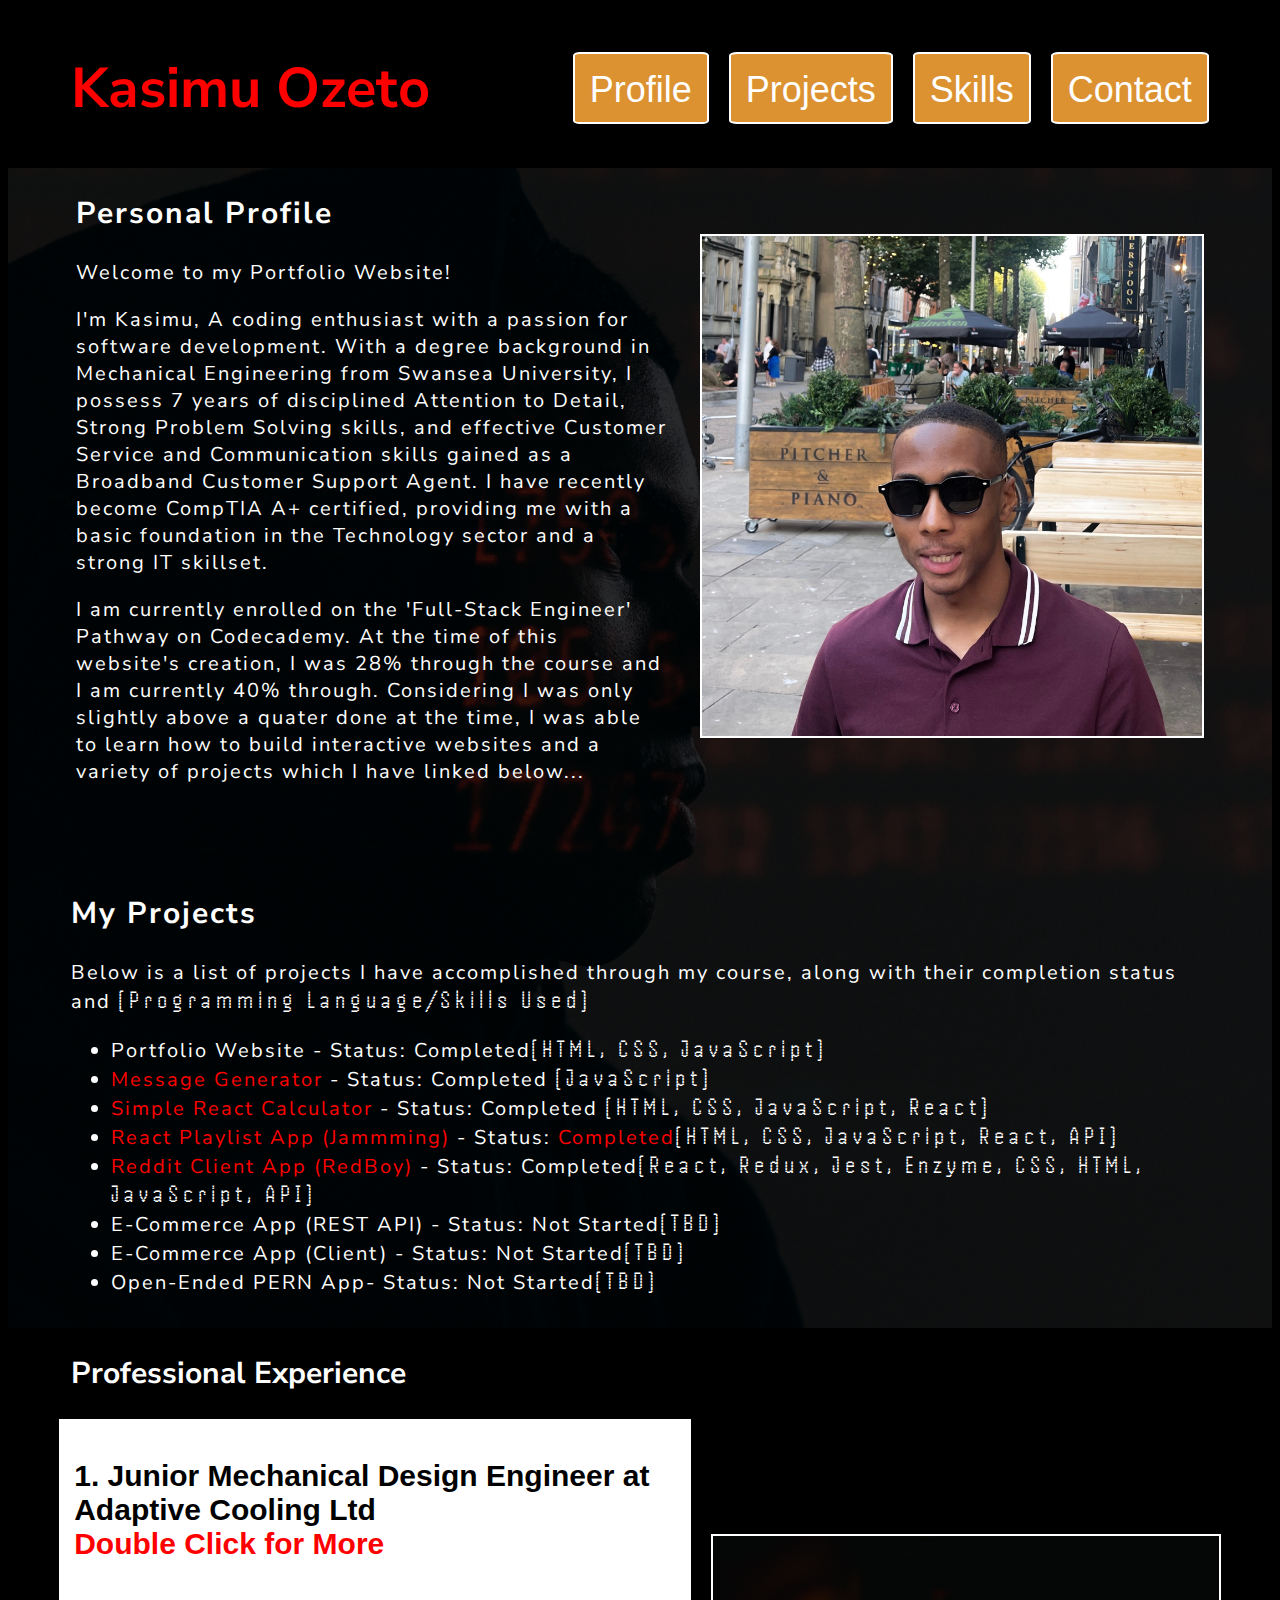
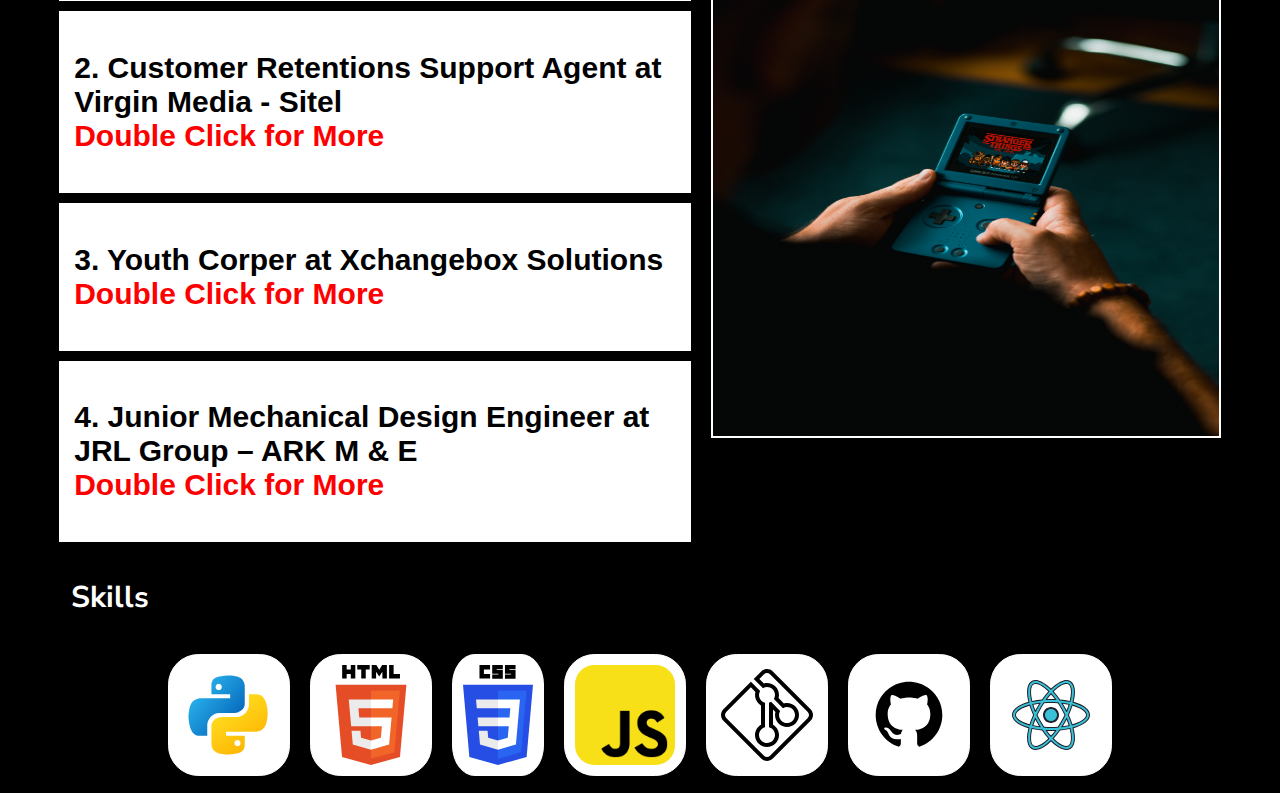
==== index.html @ ed88d2cf "reddit added" ====
<!DOCTYPE html>
<html lang="en">
<head>
    <meta charset="UTF-8">
    <meta name="viewport" content="width=device-width;" />
    <title>Document</title>
    <script src='port.js'></script>
    <link rel="stylesheet" href="style.css" type="text/css">
    <link rel="preconnect" href="https://fonts.googleapis.com">
    <link rel="preconnect" href="https://fonts.gstatic.com" crossorigin>
    <link href="https://fonts.googleapis.com/css2?family=Handjet:wght@400;700&family=Nunito+Sans:ital,opsz,wght@0,6..12,400;0,6..12,700;1,6..12,200&family=Poppins:ital,wght@0,400;0,700;1,200&family=Source+Code+Pro:ital,wght@0,400;0,700;1,200&display=swap" rel="stylesheet">
</head>
<body>
    <div id="container">
        <header id="nav">
        
            <h1 id="myname">Kasimu Ozeto</h1>
            <nav>
                <button><a href="#personal-profile">Profile</a></button>
                <button><a href="#projects">Projects</a></button>
                <button><a href="#skills">Skills</a></button>
                <button><a href="contact.html" target="_blank">Contact</a></button>
            </nav>
        </header>
    
        <main>
            <div id="overlay">
                <div id="personal-profile">
                    <div class='flexitem' id="statement">
                      <h2>Personal Profile</h2>
                      <p>Welcome to my Portfolio Website! </p>
                      <p>I'm Kasimu, A coding enthusiast with a passion for software development. With a degree background in Mechanical Engineering from Swansea University, I possess 7 years of disciplined Attention to Detail, Strong Problem Solving skills, and effective Customer Service and Communication skills gained as a Broadband Customer Support Agent. I have recently become CompTIA A+ certified, providing me with a basic foundation in the Technology sector and a strong IT skillset.</p>
                      <p>I am currently enrolled on the 'Full-Stack Engineer' Pathway on Codecademy. At the time of this website's creation, I was 28% through the course and I am currently 40% through. Considering I was only slightly above a quater done at the time, I was able to learn how to build interactive websites and a variety of projects which I have linked below...</p>
                    </div>
                    <img class='flexitem' id="image1" src="images/me.jpg" alt="Kasimu">
                </div>
        
                <div id="projects">
                    <h2>My Projects</h2>
                    <p>Below is a list of projects I have accomplished through my course, along with their completion status and <span>(Programming Language/Skills Used)</span> </p>
                    <ul id="projlinks">
                        <li>Portfolio Website - Status: Completed<span>(HTML, CSS, JavaScript)</span></li> 
                        <li><a href="https://github.com/shafihi/message-generator" target="_blank">Message Generator</a> - Status: Completed <span>(JavaScript)</span></li>
                        <li><a href="https://github.com/shafihi/simple-react-calculator" target="_blank">Simple React Calculator</a> - Status: Completed <span>(HTML, CSS, JavaScript, React)</span></li>
                        <li><a href="https://jammming-shafihi.netlify.app/" target="_blank">React Playlist App (Jammming)</a> - Status: <a href="https://github.com/shafihi/jammming" target="_blank">Completed</a><span>(HTML, CSS, JavaScript, React, API)</span></li>
                        <li><a href="https://github.com/shafihi/RedBoy" target="_blank">Reddit Client App (RedBoy)</a> - Status: Completed<span>(React, Redux, Jest, Enzyme, CSS, HTML, JavaScript, API)</span></li>
                        <li>E-Commerce App (REST API) - Status: Not Started<span>(TBD)</span></li>
                        <li>E-Commerce App (Client) - Status: Not Started<span>(TBD)</span></li>
                        <li>Open-Ended PERN App- Status: Not Started<span>(TBD)</span></li>
                    </ul>
                </div>
            </div>
            <div id="profxp"><h2 >Professional Experience</h2></div>
            <div id="workxp">
                <div id="jobs" class='flexitem' > 
                    <button class="wxpbutton"><h2><strong>1. Junior Mechanical Design Engineer</strong> at Adaptive Cooling Ltd <span id="wxp1"><br>Double Click for More</span></h2></button>
                    <ul id='aclist'>
                        <li>Current Role</li>
                        <li>Location: Thatcham, UK.</li>
                        <li>Producing calculated engineering designs for ventilation and public health systems in existing and new builds using AutoCad, based on Load calculations obtained using OpenBuildings Designer and its predecessor, Hevacomp.</li>
                        <li>Collaborating in teams to tackle and solve arisen design and process problems.</li>
                        <li>Liaising with installers on building site to achieve the perfect designs and ensure correct installation.</li>
                        <li>Liaising with Electrical contractors to produce efficient and effective designs for both Mechanical and Electrical services.</li>
                        <li>Producing progress reports for numerous projects throughout building and installation stage.</li>
                        <li>Collaborating in teams to produce designs more efficiently.</li>
                    </ul> <br>
                    <button class="wxpbutton"><h2><strong>2. Customer Retentions Support Agent</strong> at Virgin Media - Sitel <span id="wxp2"><br>Double Click for More</span></h2></button>
                    <ul id='vmlist'>
                        <li>Location: Swansea, UK.</li>
                        <li>Managed customer service tickets.</li>
                        <li>Troubleshooted Network and router Issues/bugs for customers remotely.</li>
                        <li>Performed Broadband Diagnostic checks to fix faults.</li>
                        <li>Maintained relationships with customers and offered technical support services over the phone.</li>
                        <li>Managed customer contracts, including offering deals, discounts and bill clarification.</li>
                        <li>Maintained a very good customer retention rate by offering, preparing and sending out new contracts.</li>
                        <li>Briefed team regarding goals, tasks and stats.</li>
                        <li>Liaising with other departments to solve specific and unique customer enquiries and issues.</li>
                    </ul>
                    <br>
    
                    <button class="wxpbutton"><h2>3. Youth Corper at Xchangebox Solutions <span id="wxp3"><br>Double Click for More</span></h2></button>
                    <ul id='xblist'>
                        <li>Location: Abuja, Nigeria.</li>
                        <li>Acquired foundational knowledge and skill in Python programming language and the basics of web programming (HTML, CSS and Javascript).</li>
                        <li>Assisted in creating interactive forms and tables for web pages on the company admin website.</li>
                        <li>Collaborated with the team on projects workflow.</li>
                    </ul>
                    <br>
    
                    <button class="wxpbutton"><h2>4. Junior Mechanical Design Engineer at JRL Group – ARK M & E <span id="wxp4"><br>Double Click for More</span></h2></button>
                    <ul id='jrllist'>
                        <li>Location: London/Borehamwood, UK.</li>
                        <li>Tasked with designing Mechanical building service systems (Hot and Cold water systems, LTHW systems, as well as Air duct systems) based on engineering calculations using softwares such as but not limited to Autodesk Revit and AutoCad.</li>
                        <li>Liaised with Architects and Façade specialists to produce efficient and effective designs.</li>
                        <li>Attended and Representing design team at client meetings to give progress updates, advice on necessary design changes, and discuss next steps and actions on project board.</li>
                        <li>Produced progress reports for numerous projects throughout building stage.</li>
                    </ul>
                    <br>
                </div>
                <img class='flexitem' id="image2" src="images/stranger.jpg" alt="Gamboy - stranger things">
    
                
                    
            </div>
            <div id="skillstint">
                <div id="skills">
                    <h2>Skills</h2><br>
                    <div id='skills-images'>
                      <img src="images/python.svg">
                      <img src="images/HTML5_Logo.svg">
                      <img src="images/CSS3_logo.svg">
                      <img src="images/javascriptlogo.png">
                      <img src="images/git.svg">
                      <img src="images/github.svg">
                      <img src="images/react.svg">
                    </div>
                </div>
                
            </div>
        </main>      
    </div>
    
    <footer>
        
    </footer>
    
</body>
</html>
---- style.css ----
body{
    background-color: black;
    font-family: 'Nunito Sans', sans-serif;
    min-width: 809px;
    

}

h2{
    font-size: 30px;
}

#myname{
    font-size: 3.5em;
}

header{
    display: flex;
    justify-content: space-between;
    align-items: center;
    color: red;  
    background-color: black;
    padding-left: 5%;
    padding-right: 5%;
    height: 10em;
}

nav{
    display: flex;
    font-size: 18px;
    gap: 20px;
    align-items: center;
    height: 10em;
}

#nav button{
    height: 2em;
    font-size: 2em;
    background-color: rgb(220, 146, 49);
}

button{
    background-color: rgb(0, 0, 0);
    padding: 15px;
    border: 2px solid rgb(255, 255, 255);
    border-radius: 5%;
    
}

a{
    text-decoration: none;
    color: rgb(255, 255, 255);
}

a:visited{
    color: rgb(255, 255, 255);
}







#overlay{
    color: white;
    letter-spacing: 0.1em;
    font-size: 20px;
    background-image: url('images/code2.jpg');
    background-position: center;
    background-size: cover;
    position: relative;
    
}

main{
    min-height: 100vh;
    position: relative;
    z-index: 2;
}
main:before {
    content: '';
    z-index: 1;
    display: block;
    height: 100%;
    background: rgba(0, 0, 0, 0.8);
    position: absolute;
    width: 100%;
}


.flexitem{
    max-width: 50%;
    flex-shrink: 1;
}


#personal-profile{
    position: relative;
    z-index: 1;
    display: flex;
    margin-left: 3%;
    margin-right: 3%;
    justify-content: center;
    gap: 30px;
    align-items: center;
    flex-wrap: wrap;
    max-width: 100%;
}

#image1 {
    height: 500px;
    align-items: center;
    left: 50px;
    min-width: 500px;
    max-height: auto;
    width:45%;
    max-width: 40%;
    border: 2px solid white;
    flex-shrink: 1;
    
}



#image2 {
    height: 500px;
    align-items: center;
    left: 50px;
    min-width: 500px;
    max-height: auto;
    width:45%;
    max-width: 40%;
    border: 2px solid white;
    
}

/*For smaller screens*/
@media (max-width: 1152px) {

    #personal-profile{
        margin-left: 3%;
        margin-right: 3%;
        max-width: 100%;
    }

    #statement{
        max-width: 100%;
    }

    .flexitem{
        max-width: 100%;
    }
}


@media  (max-width: 903px) {

    header{
        height: 100em; 
    }
    .flexitem{
        max-width: 100%;
        flex-shrink: 1;
    }

    #image1{
        max-width: 100%;
        padding: 0%;
        height: auto;
    }

    #image2{
        max-width: 100%;
        padding: 0%;
        height: auto;
    }

    nav{
        font-size: 500px;
        
    }
    
    button{
        background-color: rgb(0, 0, 0);
        padding: 15px;
        font-size: 20px;
        border: 2px solid rgb(255, 255, 255);
        border-radius: 5%;
    }
}

@media (max-width: 1077px) {
    #profxp h2{
        text-align: center;
    }
}


#projects{
    position: relative;
    z-index: 1;
    padding: 5%;
    padding-bottom: 1%;
}

#projects ul{
    width: 100%;
}


#projects span{
    font-family: 'Handjet', cursive;
    font-size: 25px;
    letter-spacing: 5px;
}

#projlinks a{
    color: red;
}

#workxp{
    position: relative;
    z-index: 1;
    color: white;
    display: flex;
    flex-wrap: wrap;
    justify-content: center;
    align-items: center;
    gap: 20px;
}



#workxp button{
    color: rgb(0, 0, 0);
    background-color: white;
    border: none;
    border-radius: 0;
    max-width:100%;
    text-align: left;
    margin-bottom: 10px;
}

#profxp{
    padding-left: 5%;
    position: relative;
    z-index: 1;
    color: white;
    display: flex;
}

#jobs {
    display: block;
    
}

#aclist, #vmlist, #xblist, #jrllist {
    display: none;
}



#wxp1, #wxp2, #wxp3, #wxp4 {
    color: red;
    height: 100%;
    margin: 0;
}

.wxpbutton{
    width: 100%;
}

#wxp1:hover, #wxp2:hover, #wxp3:hover, #wxp4:hover {
    background-color: red;
    color: white;
    height: 100%;
    margin: 0;
    cursor: pointer;
}



#skillstint{
    grid-area: skillstint;
}

#skills{
    color: white;
    position: relative;
    background-size: contain;
    height: 100%;
    width: auto;
}

#skills-images {
    
    height: 100px;
    display: flex;
    position: relative;
    z-index: 2;
    gap: 20px;
    justify-content: center;
    align-items: center;
    padding-bottom: 20px;
}

#skills h2{
    padding-left: 5%;
    position: relative;
    z-index: 2;
}

#skills img{
    background-color: rgb(255, 255, 255);
    border: 1px solid #fffdfd;
    padding: 10px;
    border-radius: 25%;
    height: 100px;
    
}


#bodycontact{
    font-family: 'Nunito Sans', sans-serif;
    color: rgb(255, 0, 0);
    padding-left: 5%;
    padding-top: 3%;
}

#contact {
    color: white;
    padding: 5%;
    padding-top: 2%;
    font-family: 'Nunito Sans', sans-serif;
}

#contactlinks {
    width: 50%;
    display: flex;
    justify-content: space-between;
    align-items: center;
    flex-wrap: wrap;
}
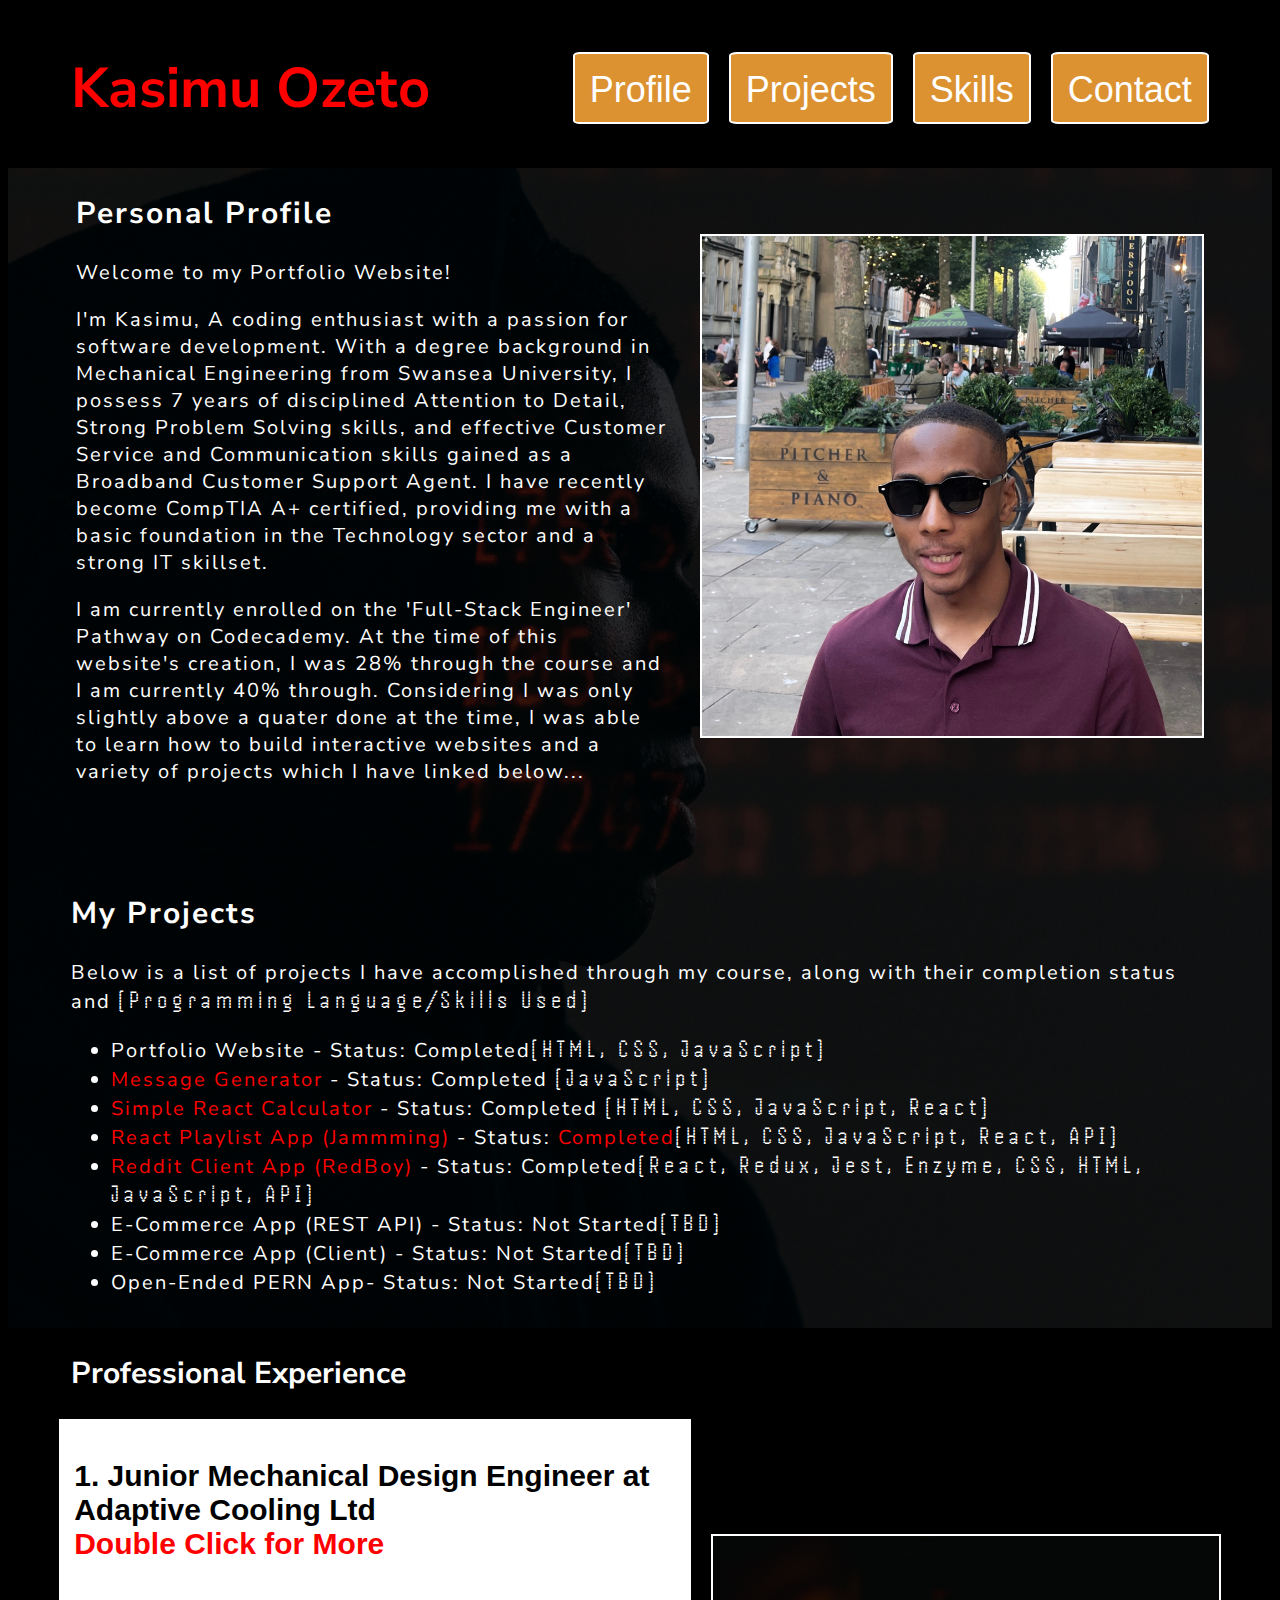
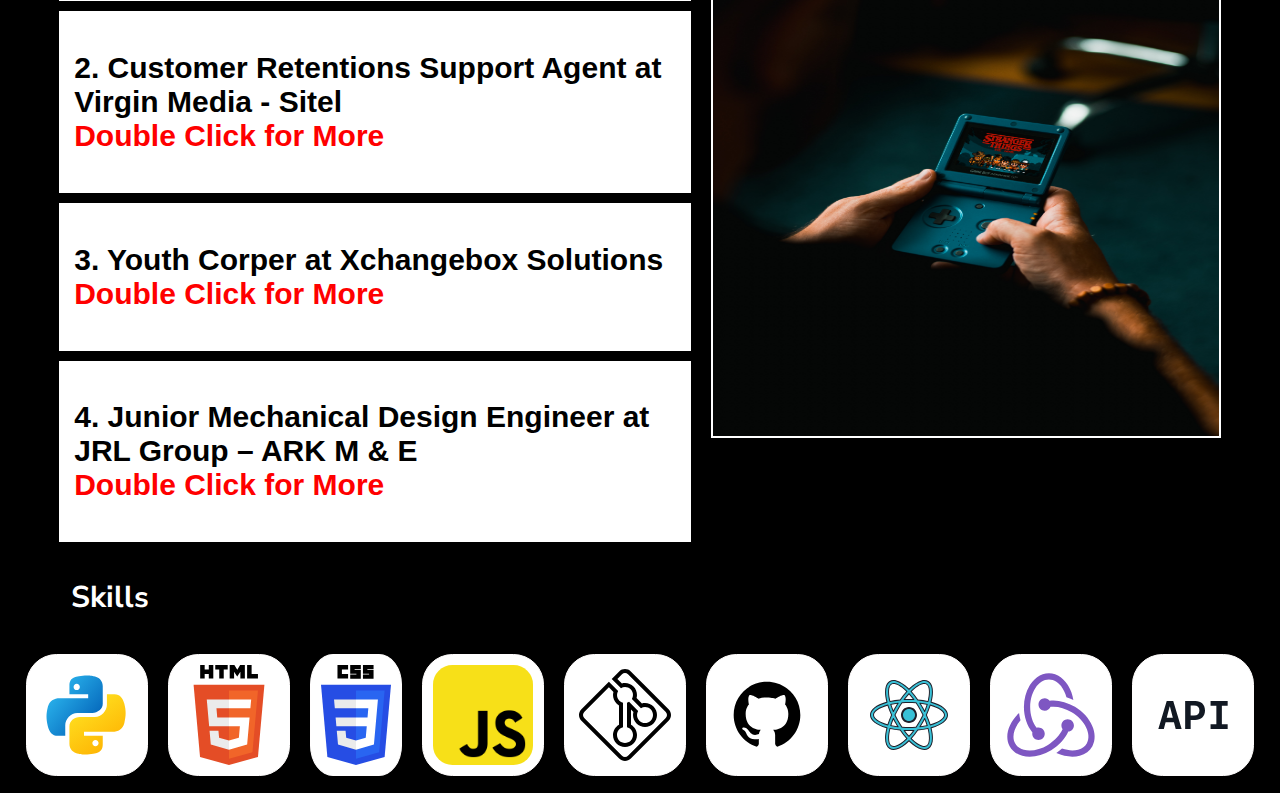
==== commit a5177b82: "reddit app added" ====
--- a/index.html
+++ b/index.html
@@ -113,6 +113,8 @@
                       <img src="images/git.svg">
                       <img src="images/github.svg">
                       <img src="images/react.svg">
+                      <img src="images/redux.svg">
+                      <img src="images/api.svg">
                     </div>
                 </div>
                 
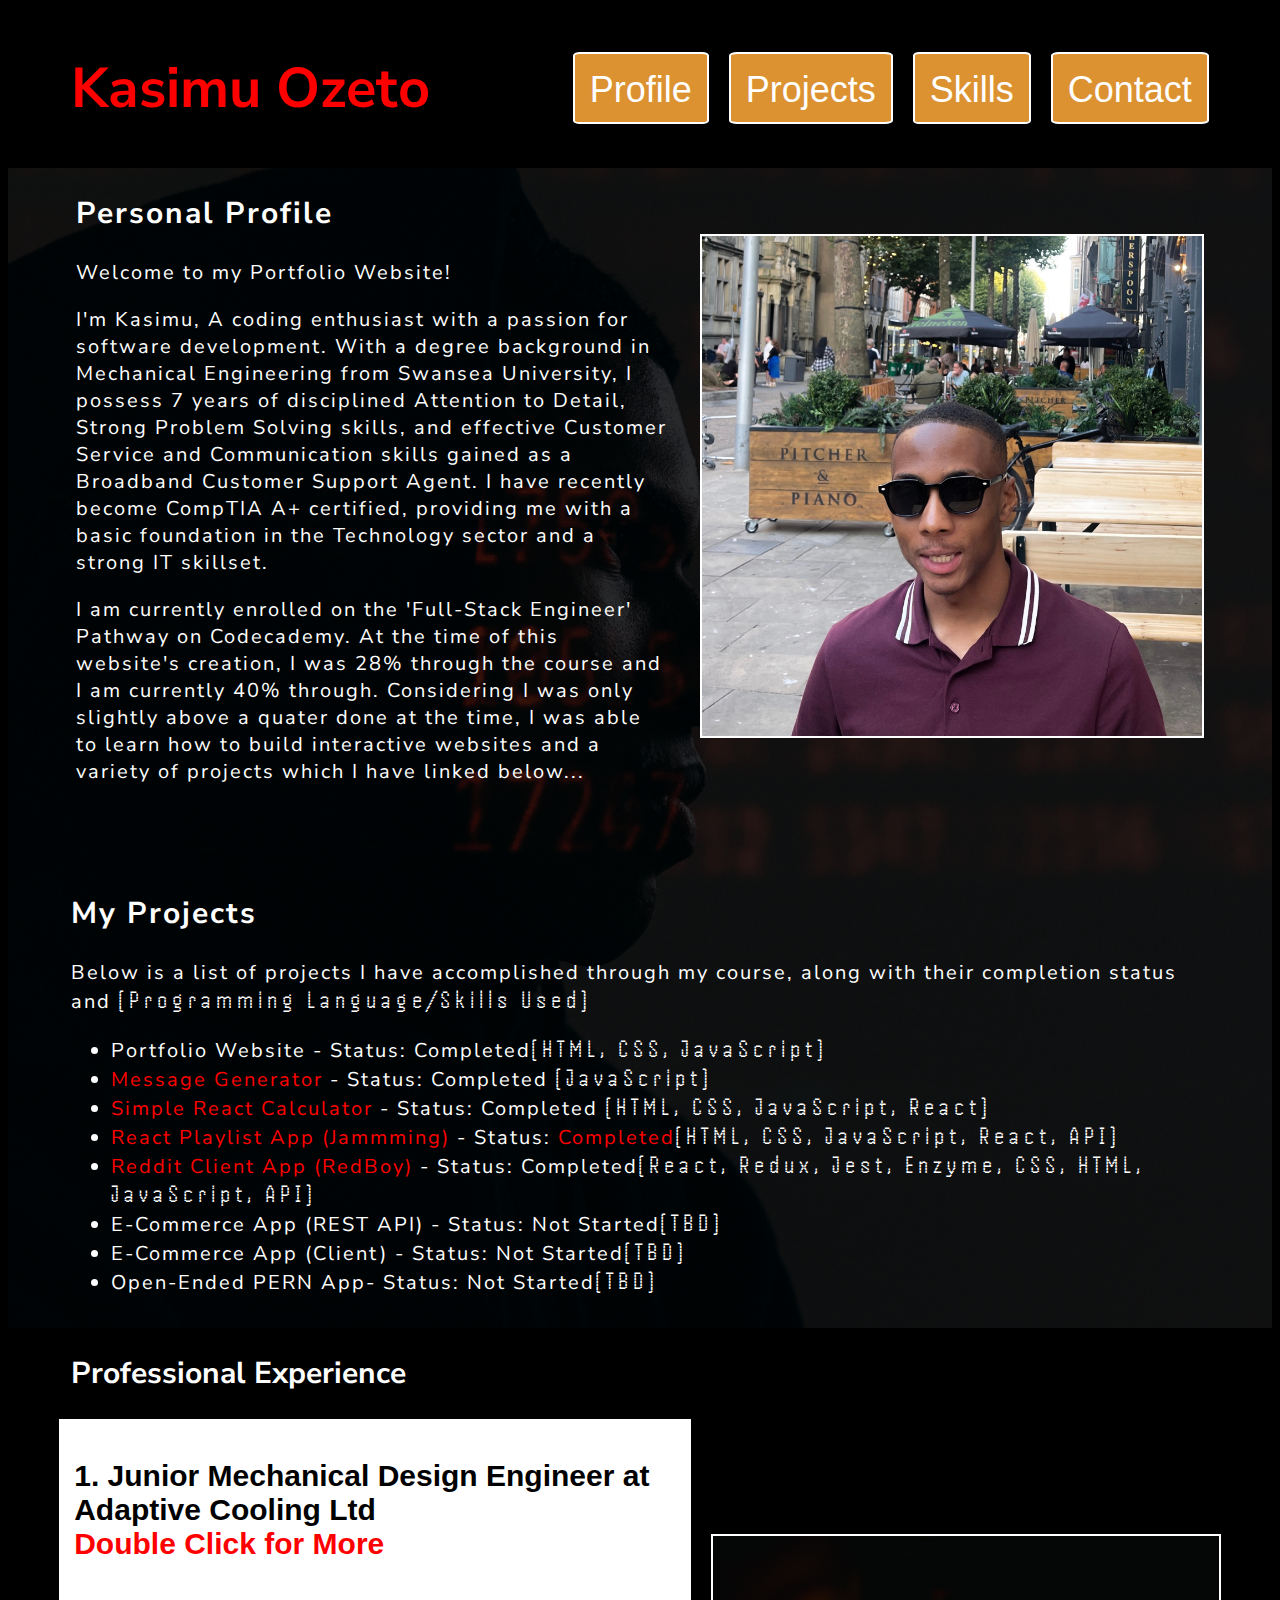
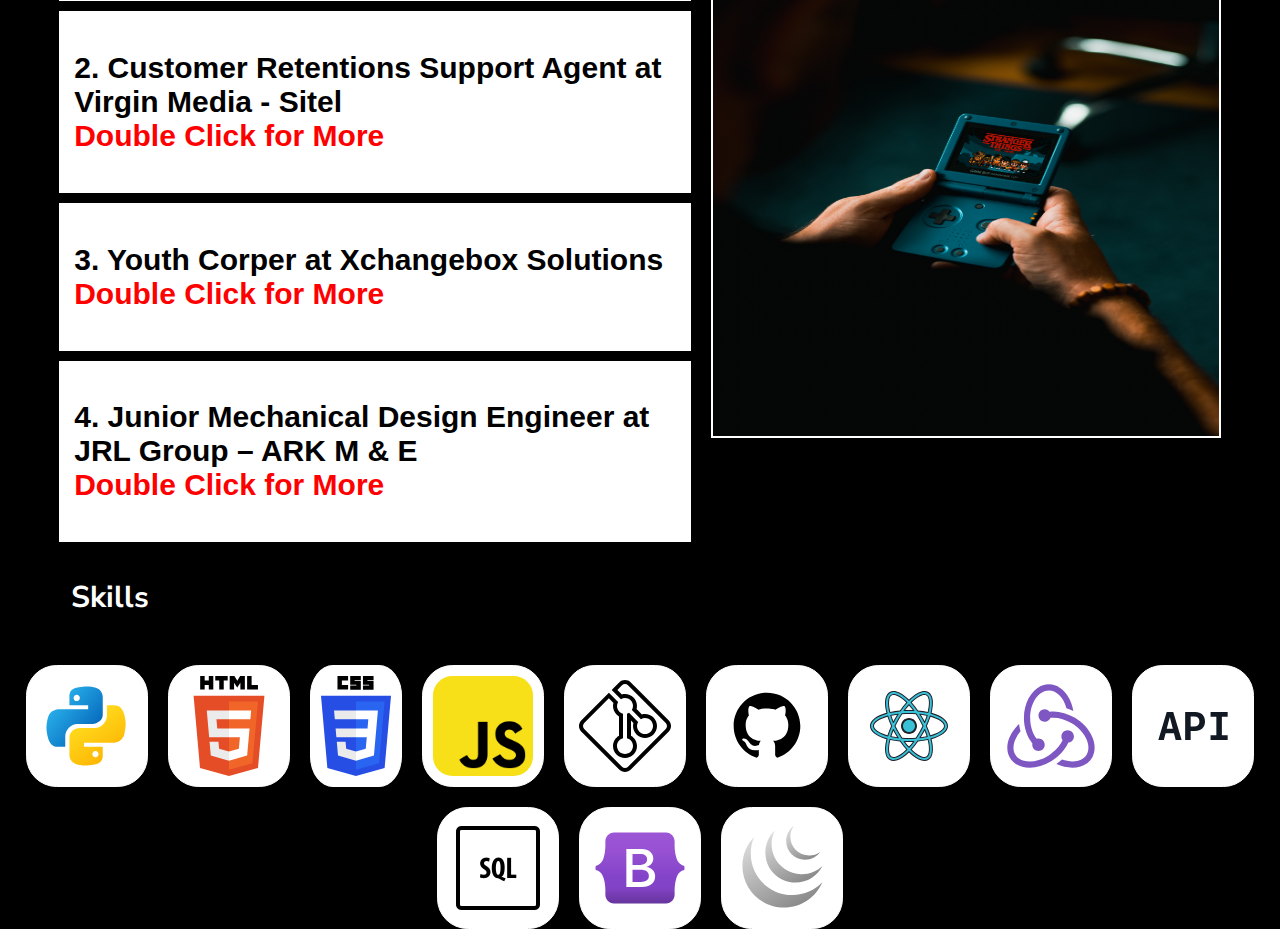
==== commit 96b76f38: "added last skills" ====
--- a/index.html
+++ b/index.html
@@ -115,6 +115,9 @@
                       <img src="images/react.svg">
                       <img src="images/redux.svg">
                       <img src="images/api.svg">
+                      <img src="images/sql.png">
+                      <img src="images/bootstrap.svg">
+                      <img src="images/jquery.svg">
                     </div>
                 </div>
                 
--- a/style.css
+++ b/style.css
@@ -295,7 +295,6 @@
 }
 
 #skills-images {
-    
     height: 100px;
     display: flex;
     position: relative;
@@ -304,6 +303,7 @@
     justify-content: center;
     align-items: center;
     padding-bottom: 20px;
+    flex-wrap: wrap;
 }
 
 #skills h2{
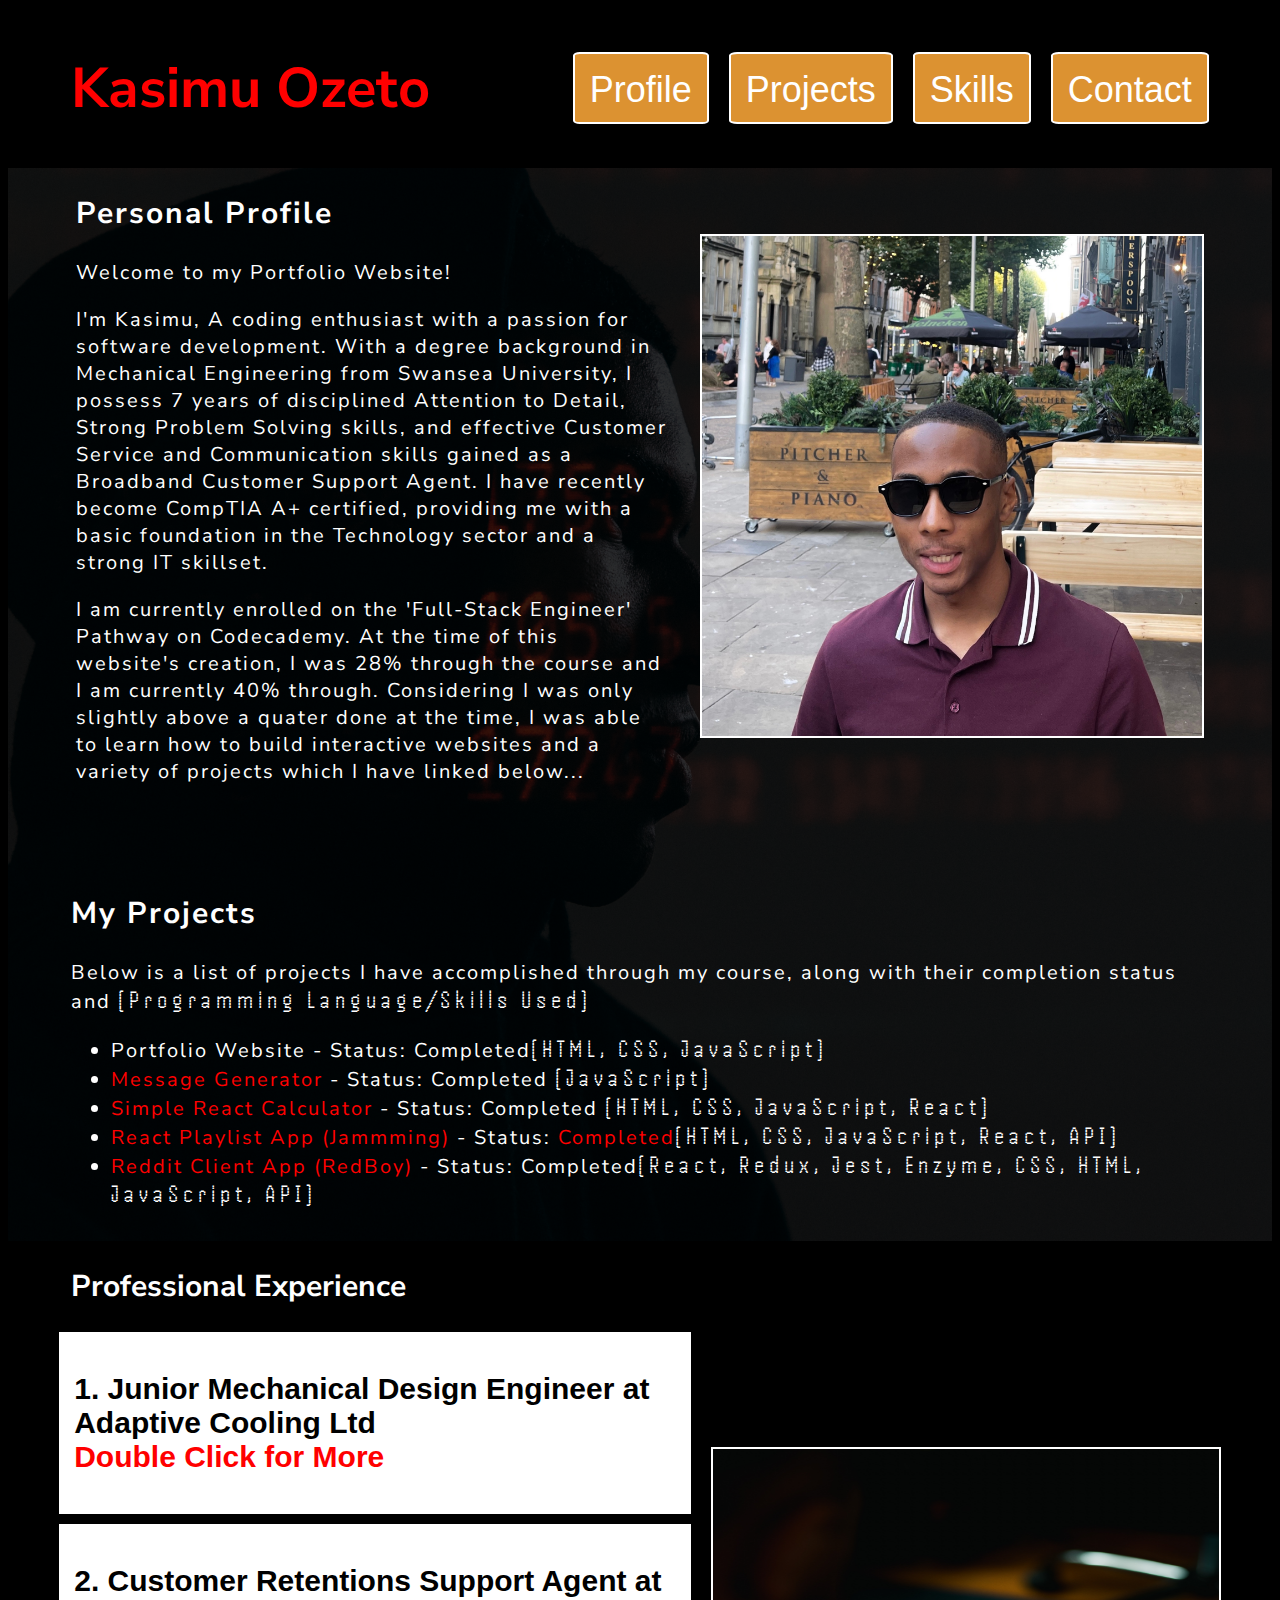
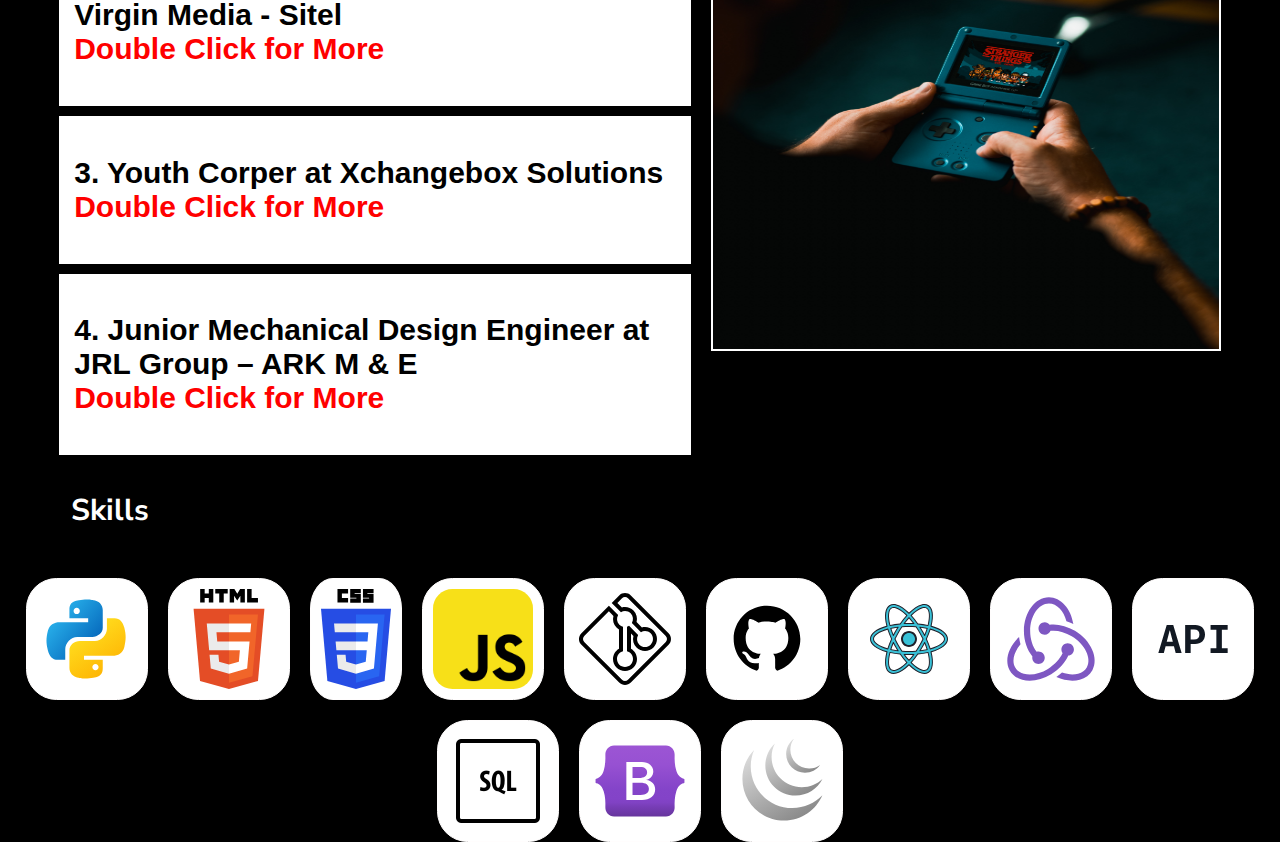
==== commit cd6fda84: "deleted extra projects" ====
--- a/index.html
+++ b/index.html
@@ -44,9 +44,6 @@
                         <li><a href="https://github.com/shafihi/simple-react-calculator" target="_blank">Simple React Calculator</a> - Status: Completed <span>(HTML, CSS, JavaScript, React)</span></li>
                         <li><a href="https://jammming-shafihi.netlify.app/" target="_blank">React Playlist App (Jammming)</a> - Status: <a href="https://github.com/shafihi/jammming" target="_blank">Completed</a><span>(HTML, CSS, JavaScript, React, API)</span></li>
                         <li><a href="https://github.com/shafihi/RedBoy" target="_blank">Reddit Client App (RedBoy)</a> - Status: Completed<span>(React, Redux, Jest, Enzyme, CSS, HTML, JavaScript, API)</span></li>
-                        <li>E-Commerce App (REST API) - Status: Not Started<span>(TBD)</span></li>
-                        <li>E-Commerce App (Client) - Status: Not Started<span>(TBD)</span></li>
-                        <li>Open-Ended PERN App- Status: Not Started<span>(TBD)</span></li>
                     </ul>
                 </div>
             </div>
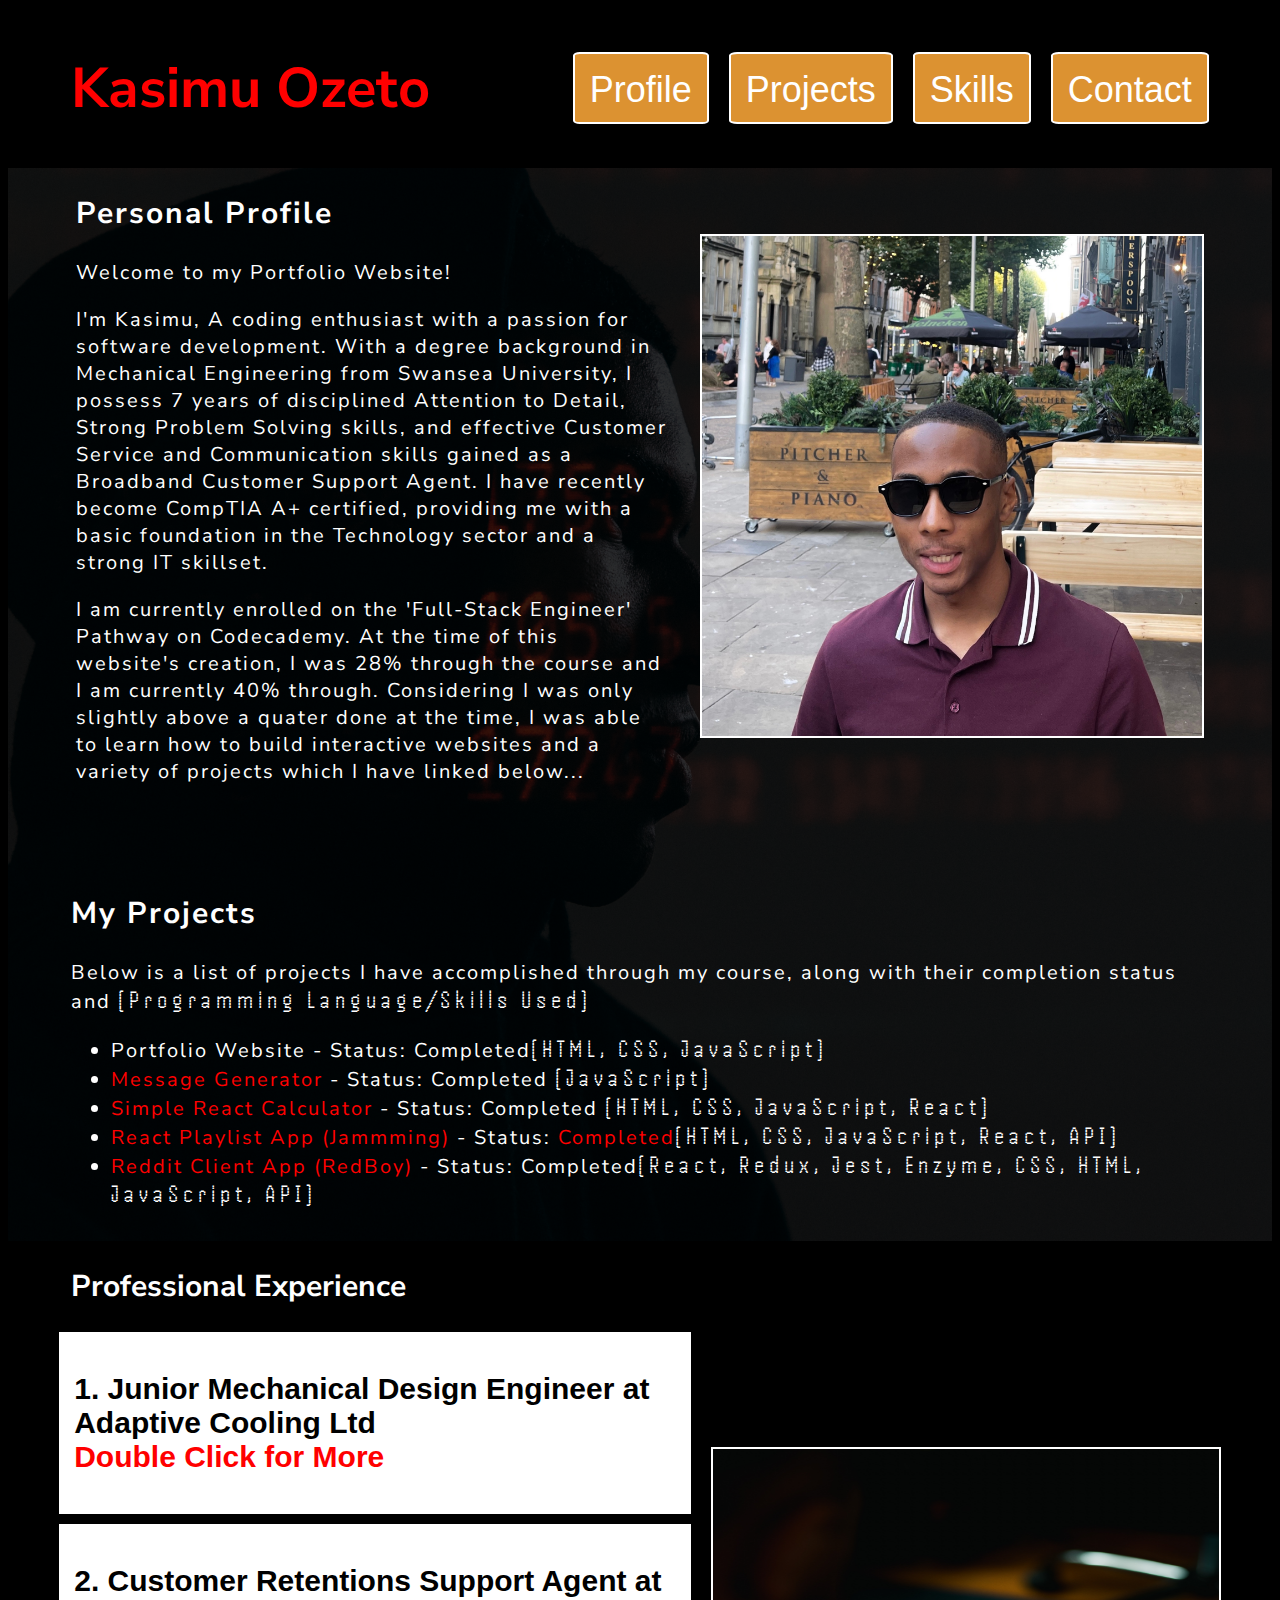
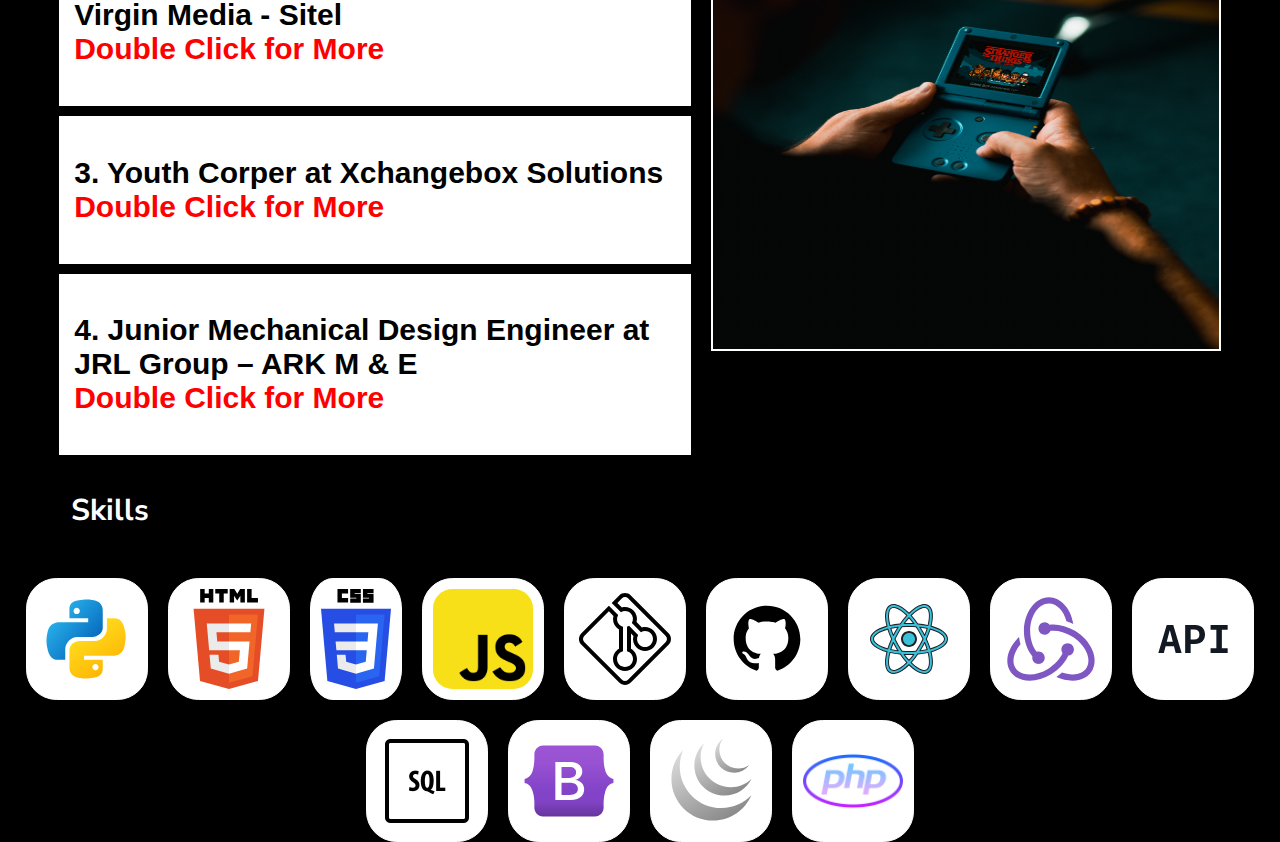
==== commit 618fb8bf: "php skill added" ====
--- a/index.html
+++ b/index.html
@@ -115,6 +115,7 @@
                       <img src="images/sql.png">
                       <img src="images/bootstrap.svg">
                       <img src="images/jquery.svg">
+                      <img src="images/php.png">
                     </div>
                 </div>
                 
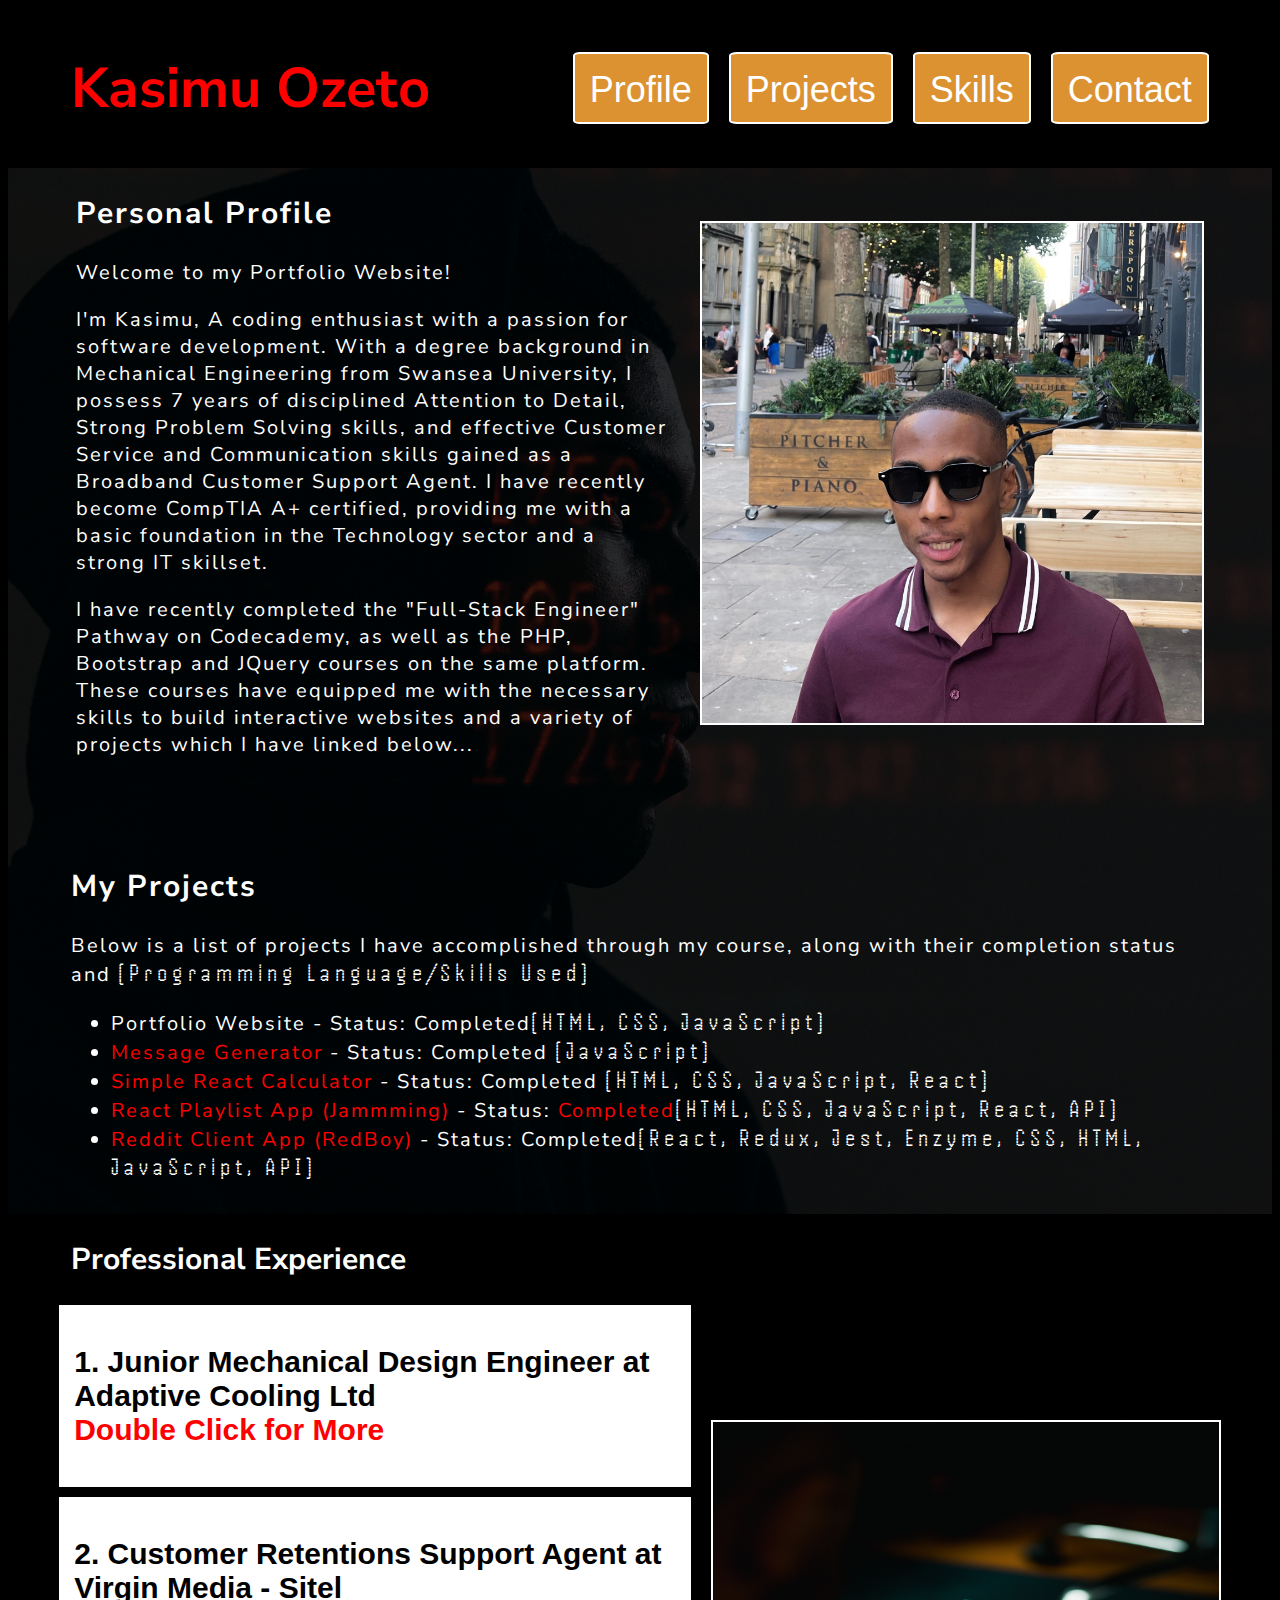
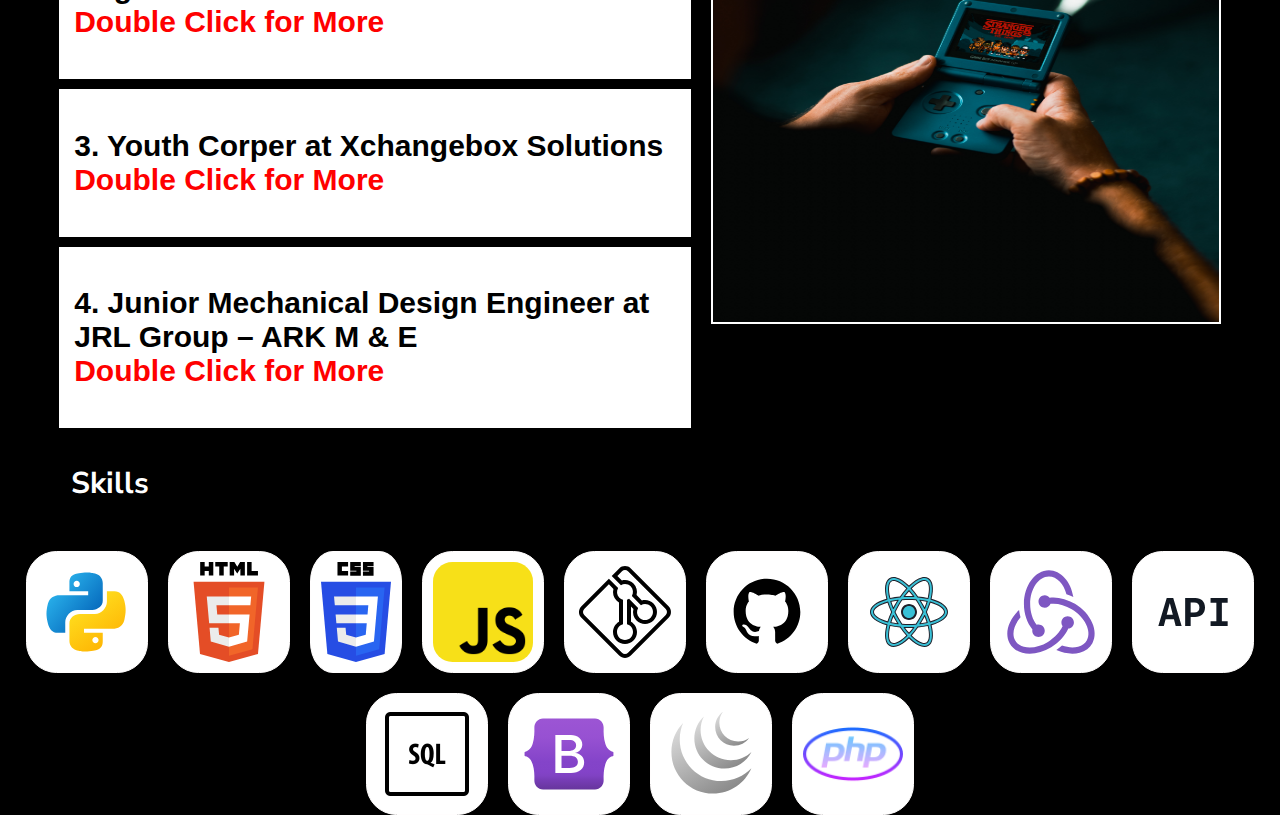
==== commit a5a3f161: "profile updated" ====
--- a/index.html
+++ b/index.html
@@ -30,7 +30,7 @@
                       <h2>Personal Profile</h2>
                       <p>Welcome to my Portfolio Website! </p>
                       <p>I'm Kasimu, A coding enthusiast with a passion for software development. With a degree background in Mechanical Engineering from Swansea University, I possess 7 years of disciplined Attention to Detail, Strong Problem Solving skills, and effective Customer Service and Communication skills gained as a Broadband Customer Support Agent. I have recently become CompTIA A+ certified, providing me with a basic foundation in the Technology sector and a strong IT skillset.</p>
-                      <p>I am currently enrolled on the 'Full-Stack Engineer' Pathway on Codecademy. At the time of this website's creation, I was 28% through the course and I am currently 40% through. Considering I was only slightly above a quater done at the time, I was able to learn how to build interactive websites and a variety of projects which I have linked below...</p>
+                      <p>I have recently completed the "Full-Stack Engineer" Pathway on Codecademy, as well as the PHP, Bootstrap and JQuery courses on the same platform. These courses have equipped me with the necessary skills to build interactive websites and a variety of projects which I have linked below...</p>
                     </div>
                     <img class='flexitem' id="image1" src="images/me.jpg" alt="Kasimu">
                 </div>
@@ -52,7 +52,6 @@
                 <div id="jobs" class='flexitem' > 
                     <button class="wxpbutton"><h2><strong>1. Junior Mechanical Design Engineer</strong> at Adaptive Cooling Ltd <span id="wxp1"><br>Double Click for More</span></h2></button>
                     <ul id='aclist'>
-                        <li>Current Role</li>
                         <li>Location: Thatcham, UK.</li>
                         <li>Producing calculated engineering designs for ventilation and public health systems in existing and new builds using AutoCad, based on Load calculations obtained using OpenBuildings Designer and its predecessor, Hevacomp.</li>
                         <li>Collaborating in teams to tackle and solve arisen design and process problems.</li>
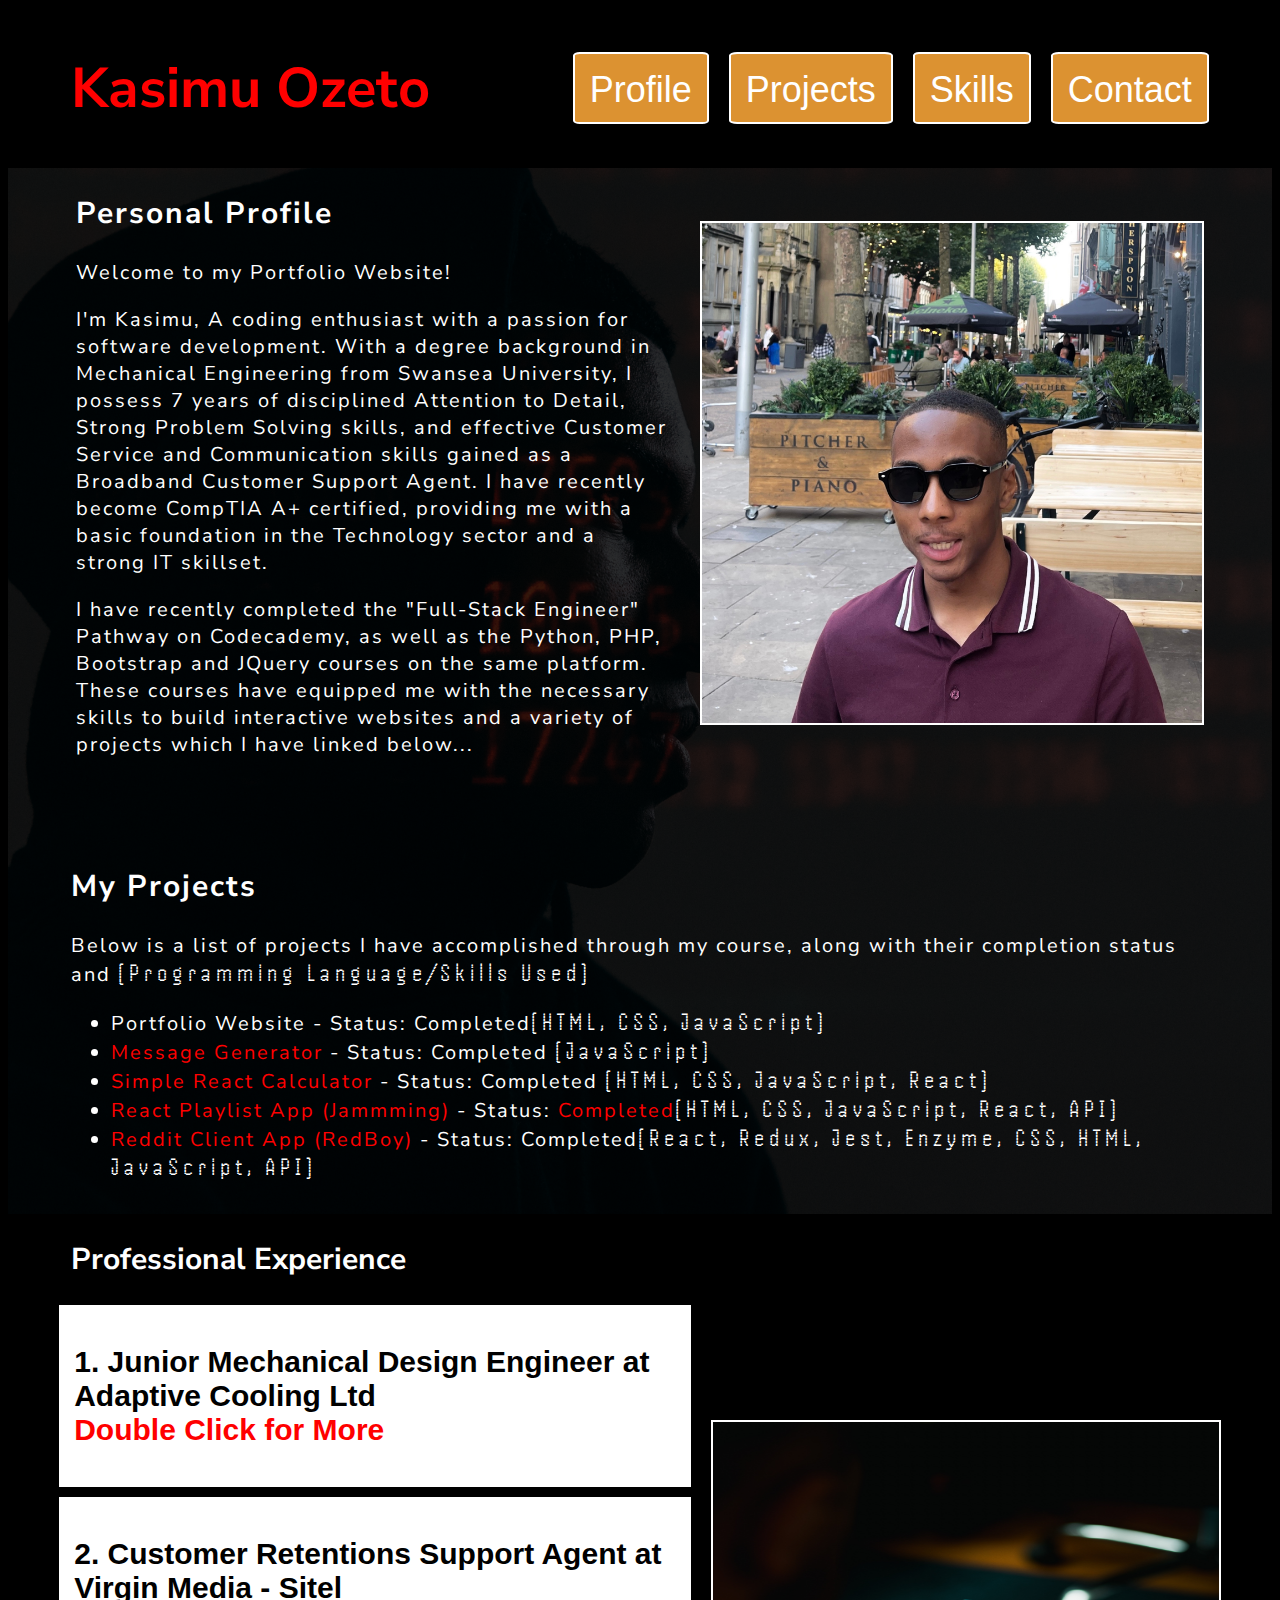
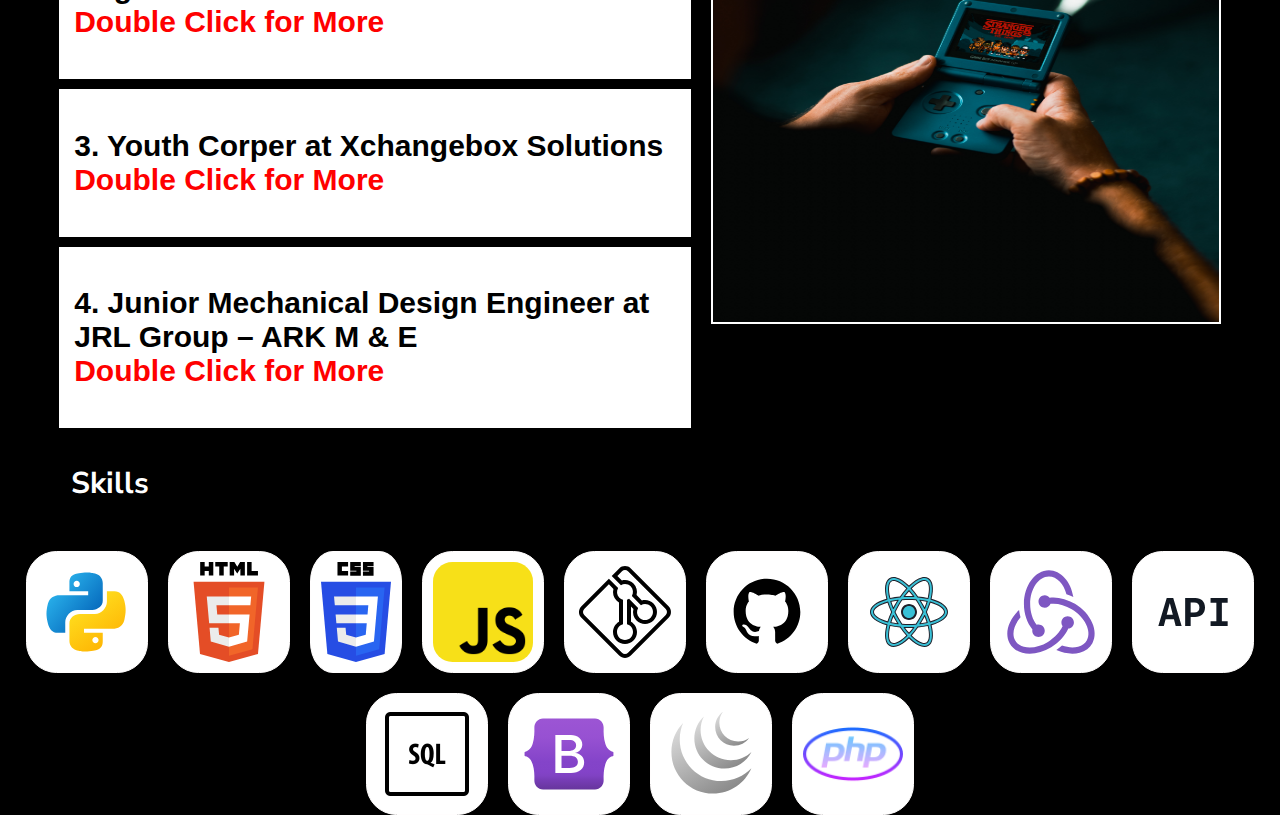
==== commit c4faf9c9: "added python" ====
--- a/index.html
+++ b/index.html
@@ -3,7 +3,7 @@
 <head>
     <meta charset="UTF-8">
     <meta name="viewport" content="width=device-width;" />
-    <title>Document</title>
+    <title>Kasimu Ozeto</title>
     <script src='port.js'></script>
     <link rel="stylesheet" href="style.css" type="text/css">
     <link rel="preconnect" href="https://fonts.googleapis.com">
@@ -30,7 +30,7 @@
                       <h2>Personal Profile</h2>
                       <p>Welcome to my Portfolio Website! </p>
                       <p>I'm Kasimu, A coding enthusiast with a passion for software development. With a degree background in Mechanical Engineering from Swansea University, I possess 7 years of disciplined Attention to Detail, Strong Problem Solving skills, and effective Customer Service and Communication skills gained as a Broadband Customer Support Agent. I have recently become CompTIA A+ certified, providing me with a basic foundation in the Technology sector and a strong IT skillset.</p>
-                      <p>I have recently completed the "Full-Stack Engineer" Pathway on Codecademy, as well as the PHP, Bootstrap and JQuery courses on the same platform. These courses have equipped me with the necessary skills to build interactive websites and a variety of projects which I have linked below...</p>
+                      <p>I have recently completed the "Full-Stack Engineer" Pathway on Codecademy, as well as the Python, PHP, Bootstrap and JQuery courses on the same platform. These courses have equipped me with the necessary skills to build interactive websites and a variety of projects which I have linked below...</p>
                     </div>
                     <img class='flexitem' id="image1" src="images/me.jpg" alt="Kasimu">
                 </div>
